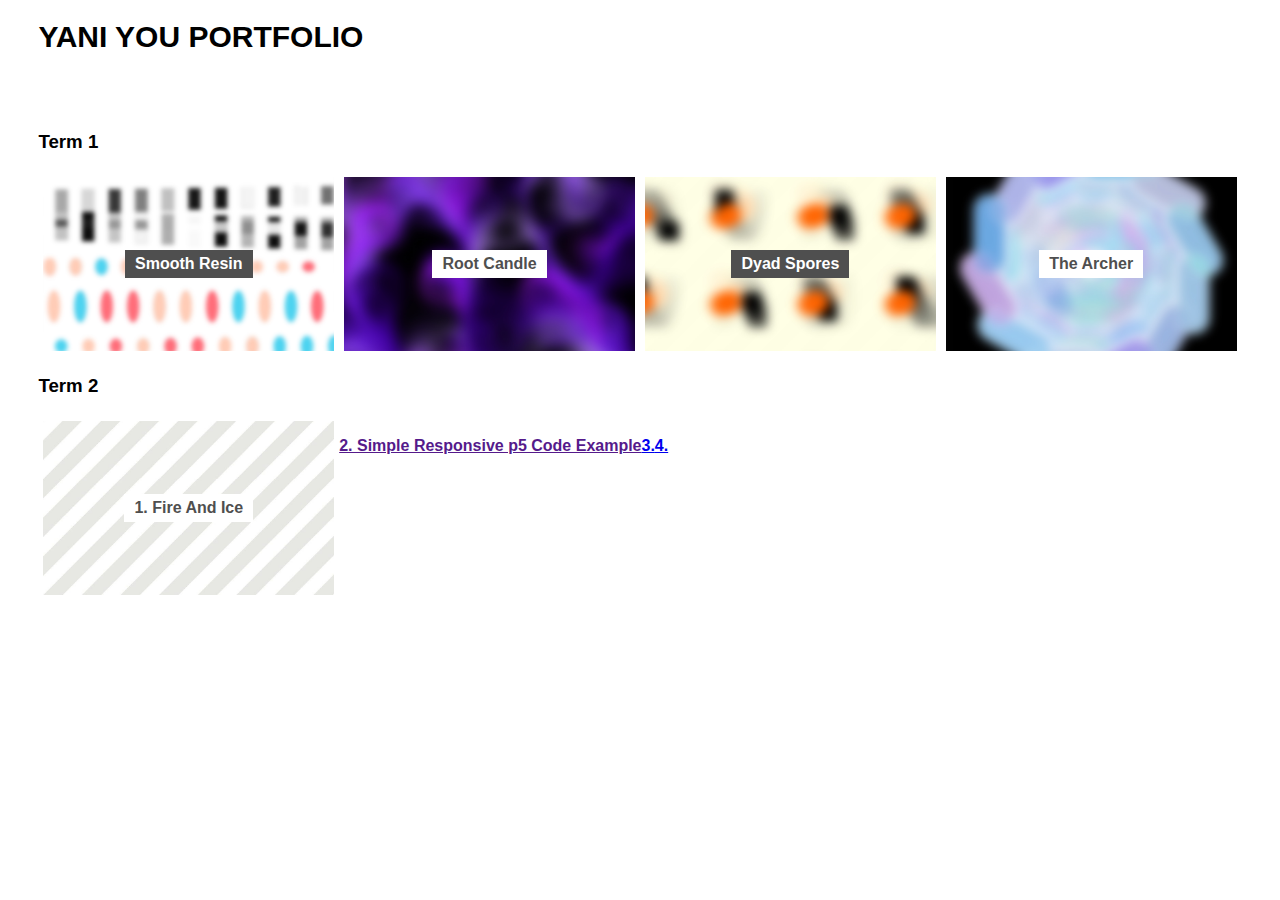
==== index.html @ 62c419ec "3" ====
<!DOCTYPE html>
<html>
    <head>
        <meta charset="UTF-8">

        <!-- meta viewport tag needed to make site responsive on mobile devices https://developer.mozilla.org/en-US/docs/Web/HTML/Viewport_meta_tag -->
        <meta name="viewport" content="width=device-width, initial-scale=1" />

        <title>WCC Portfolio</title>

        <link rel="stylesheet" href="./css/style.css">

    </head>
    <body>

        <header>
            <h1>YANI YOU PORTFOLIO</h1>

        </header>

        <main>
            <h3>Term 1</h3>
            <section class="flex-container">
                <div class="flex-item1"> 
                    <a href="https://bekannte.github.io/SmoothResin/">
                        <h4>Smooth Resin</h4>
                    </a>        
                </div>

                <div class="flex-item2"> 
                    <a href="https://bekannte.github.io/RootCandle/">
                        <h4>Root Candle</h4>
                    </a>
                </div>

                <div class="flex-item3"> 
                    <a href="https://bekannte.github.io/Dyad_Spores/">
                        <h4>Dyad Spores</h4>
                    </a>
                </div>

                <div class="flex-item4"> 
                    <a href="https://bekannte.github.io/The_Archer/">
                        <h4>The Archer</h4>
                    </a>
                </div>
            </section>

            <h3>Term 2</h3>
            <section class="flex-container">

                <div class="flex-item5"> 
                    <a href="https://bekannte.github.io/Fire-And-Ice/">
                        <h4>1. Fire And Ice</h4>
                    </a>
                </div>
         
                <div class=""> 
                    <a href="">
                        <h4>2. Simple Responsive p5 Code Example </h4>
                    </a>
                </div>

                <div class=""> 
                    <a href="#">
                        <h4>3.</h4>
                    </a>
                </div>

                <div class=""> 
                    <a href="#">
                        <h4>4.</h4>
                    </a>
                </div>

                    <!-- Keep adding per week -->

                
            </section> 

        </main>
        <footer>
           <!-- normally information like contact details etc  -->
           <!-- read more about semantic HTML https://www.w3schools.com/html/html5_semantic_elements.asp -->
           
        </footer>

    </body>
</html>
---- css/style.css ----
/*This is a comment in CSS*/

body{
    font-family: Verdana, sans-serif;
    margin: 0;
}

h1{
    font-size: 30px;
    
}

p{
    font-size: 16px;
}

header{
    padding:0 3%;
}

main{
    width:100%;
    max-width:1400px;
    box-sizing: border-box;
    margin: 0 auto;
    padding: 3%;

}

footer{
    width:100%;
    min-height:100px;
}

.flex-container{
    display: flex;
    flex-direction: row;
    flex-wrap: wrap;
}

.flex-item1{
    display: flex;
    flex-grow: 0;
    flex-shrink: 0;
    flex-basis: 25%;
    box-sizing: border-box;
    padding: 5px;
}
.flex-item2{
    display: flex;
    flex-grow: 0;
    flex-shrink: 0;
    flex-basis: 25%;
    box-sizing: border-box;
    padding: 5px;
}
.flex-item3{
    display: flex;
    flex-grow: 0;
    flex-shrink: 0;
    flex-basis: 25%;
    box-sizing: border-box;
    padding: 5px;
}
.flex-item4{
    display: flex;
    flex-grow: 0;
    flex-shrink: 0;
    flex-basis: 25%;
    box-sizing: border-box;
    padding: 5px;
}
.flex-item5{
    display: flex;
    flex-grow: 0;
    flex-shrink: 0;
    flex-basis: 25%;
    box-sizing: border-box;
    padding: 5px;
}

.flex-item1 a{
    display: flex;
    width: 100%;
    height: 0;
    padding: 30% 0;
    background-image: url(../assets/images/1.jpeg); 
    background-position: center;
    background-size: 100%;
    justify-content: center;
    align-items: center;
    text-align: center;
    text-decoration: none;
    color:#ffffff;
    transition: all 0.2s; 
}

.flex-item2 a{
    display: flex;
    width: 100%;
    height: 0;
    padding: 30% 0;
    background-image: url(../assets/images/2.jpeg);
    background-position: center;
    background-size: 100%;
    justify-content: center;
    align-items: center;
    text-align: center;
    text-decoration: none;
    color:#4f4f4f;
    transition: all 0.2s;
}

.flex-item3 a{
    display: flex;
    width: 100%;
    height: 0;
    padding: 30% 0;
    background-image: url(../assets/images/3.jpg); 
    background-position: center;
    background-size: 100%;
    justify-content: center;
    align-items: center;
    text-align: center;
    text-decoration: none;
    color:#ffffff;
    transition: all 0.2s;
}

.flex-item4 a{
    display: flex;
    width: 100%;
    height: 0;
    padding: 30% 0;
    background-image: url(../assets/images/4.jpg); 
    background-position: center;
    background-size: 100%;
    justify-content: center;
    align-items: center;
    text-align: center;
    text-decoration: none;
    color:#4f4f4f;
    transition: all 0.2s;
}

.flex-item5 a{
    display: flex;
    width: 100%;
    height: 0;
    padding: 30% 0;
    background-image: url(../assets/images/lightgrey-line.jpeg); 
    background-position: center;
    background-size: 100%;
    justify-content: center;
    align-items: center;
    text-align: center;
    text-decoration: none;
    color:#4f4f4f;
    transition: all 0.2s; 
}

.flex-item1 a:hover{
    color:#bbbbbb;
    background-size: 120%;
}

.flex-item2 a:hover{
    color:#bbbbbb;
    background-size: 120%;
}

.flex-item3 a:hover{
    color:#bbbbbb;
    background-size: 120%;
}

.flex-item4 a:hover{
    color:#bbbbbb;
    background-size: 120%;
}

.flex-item5 a:hover{
    color:#bbbbbb;
    background-size: 120%;
}

.flex-item1 h4{
    margin:10px;
    background-color: #4f4f4f;
    padding:5px 10px;
 }

 .flex-item2 h4{
    margin:10px;
    background-color: white;
    padding:5px 10px;
 }

 .flex-item3 h4{
    margin:10px;
    background-color: #4f4f4f;
    padding:5px 10px;
 }

 .flex-item4 h4{
    margin:10px;
    background-color: white;
    padding:5px 10px;
 }

 .flex-item5 h4{
    margin:10px;
    background-color: white;
    padding:5px 10px;
 }

@media screen and (max-width: 1200px) {
    /* body {
      background-color: rgb(0, 255, 162);
    } */

    .flex-item1{
        flex-basis: 33.33%; /*width of the box, take up a quarter of the parent's size*/
    }
    .flex-item2{
        flex-basis: 33.33%; /*width of the box, take up a quarter of the parent's size*/
    }
    .flex-item3{
        flex-basis: 33.33%; /*width of the box, take up a quarter of the parent's size*/
    }
    .flex-item4{
        flex-basis: 33.33%; /*width of the box, take up a quarter of the parent's size*/
    }
    .flex-item5{
        flex-basis: 33.33%; /*width of the box, take up a quarter of the parent's size*/
    }
}

/* Large */
@media screen and (max-width: 992px) {
    /* body {
      background-color: rgb(255, 81, 0);
    } */

}

/* Medium */
@media screen and (max-width: 768px) {
    /* body {
      background-color: rgb(255, 0, 191);
    } */
    
    .flex-item1{
        flex-basis: 50%; /*width of the box, take up a quarter of the parent's size*/
    }
    .flex-item2{
        flex-basis: 50%; /*width of the box, take up a quarter of the parent's size*/
    }
    .flex-item3{
        flex-basis: 50%; /*width of the box, take up a quarter of the parent's size*/
    }
    .flex-item4{
        flex-basis: 50%; /*width of the box, take up a quarter of the parent's size*/
    }
    .flex-item5{
        flex-basis: 50%; /*width of the box, take up a quarter of the parent's size*/
    }
}

/* Small */
@media screen and (max-width: 576px) {
    /* body {
      background-color: blue;
    } */

    .flex-item1{
        flex-basis: 100%; /*width of the box, take up a quarter of the parent's size*/
    }
    .flex-item2{
        flex-basis: 100%; /*width of the box, take up a quarter of the parent's size*/
    }
    .flex-item3{
        flex-basis: 100%; /*width of the box, take up a quarter of the parent's size*/
    }
    .flex-item4{
        flex-basis: 100%; /*width of the box, take up a quarter of the parent's size*/
    }
    .flex-item5{
        flex-basis: 100%; /*width of the box, take up a quarter of the parent's size*/
    }
}
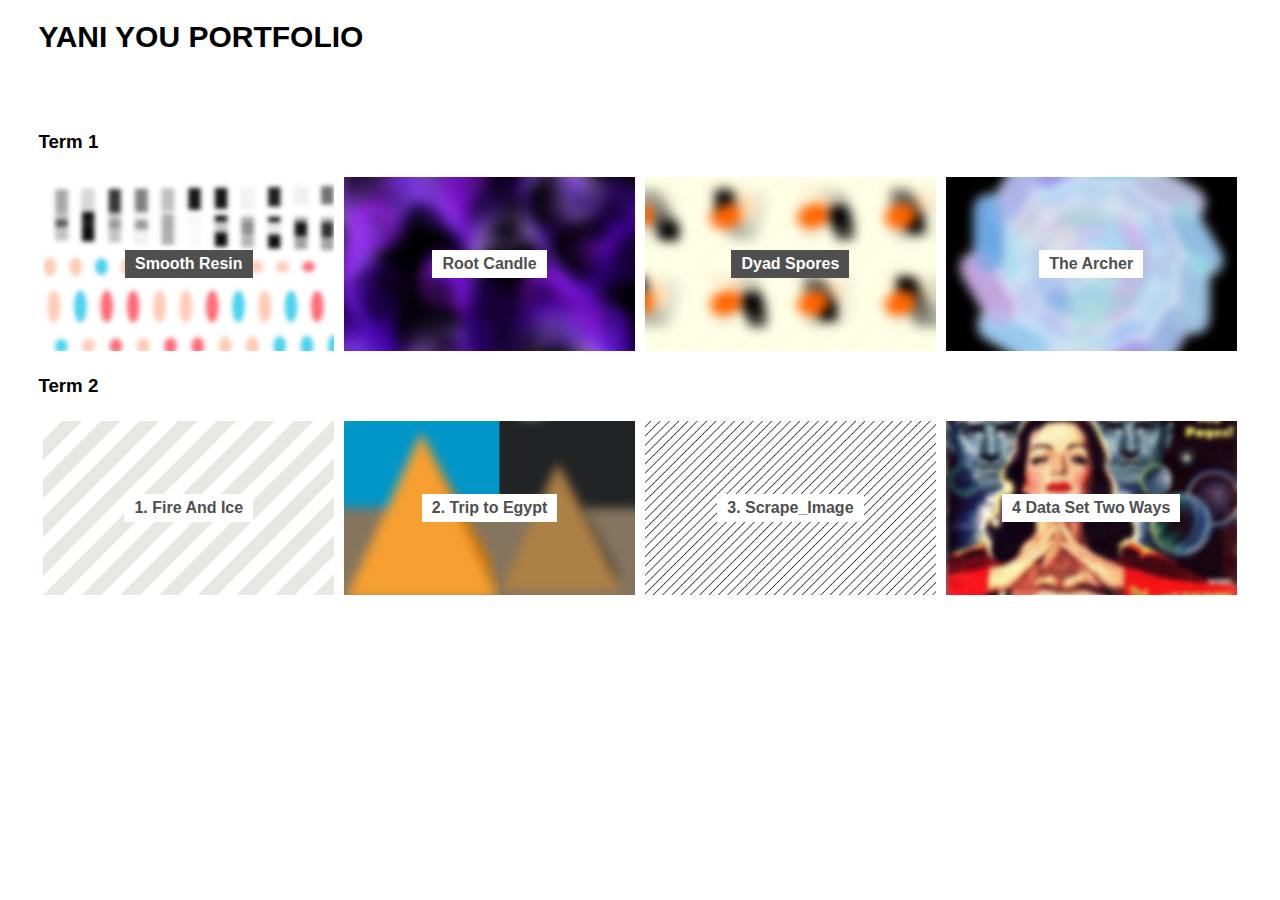
==== commit de2a6927: "1" ====
--- a/index.html
+++ b/index.html
@@ -55,21 +55,21 @@
                     </a>
                 </div>
          
-                <div class=""> 
-                    <a href="">
-                        <h4>2. Simple Responsive p5 Code Example </h4>
+                <div class="flex-item6"> 
+                    <a href="https://snowfallsout.github.io/Pull-and-Push/">
+                        <h4>2. Trip to Egypt</h4>
                     </a>
                 </div>
 
-                <div class=""> 
-                    <a href="#">
-                        <h4>3.</h4>
+                <div class="flex-item7"> 
+                    <a href="https://github.com/Bekannte/Scrape_Image">
+                        <h4>3. Scrape_Image</h4>
                     </a>
                 </div>
 
-                <div class=""> 
-                    <a href="#">
-                        <h4>4.</h4>
+                <div class="flex-item8"> 
+                    <a href="./Data_Set_Two_Ways/">
+                        <h4>4 Data Set Two Ways</h4>
                     </a>
                 </div>
 
--- a/css/style.css
+++ b/css/style.css
@@ -80,6 +80,33 @@
     padding: 5px;
 }
 
+.flex-item6{
+    display: flex;
+    flex-grow: 0;
+    flex-shrink: 0;
+    flex-basis: 25%;
+    box-sizing: border-box;
+    padding: 5px;
+}
+
+.flex-item7{
+    display: flex;
+    flex-grow: 0;
+    flex-shrink: 0;
+    flex-basis: 25%;
+    box-sizing: border-box;
+    padding: 5px;
+}
+
+.flex-item8{
+    display: flex;
+    flex-grow: 0;
+    flex-shrink: 0;
+    flex-basis: 25%;
+    box-sizing: border-box;
+    padding: 5px;
+}
+
 .flex-item1 a{
     display: flex;
     width: 100%;
@@ -160,6 +187,54 @@
     transition: all 0.2s; 
 }
 
+.flex-item6 a{
+    display: flex;
+    width: 100%;
+    height: 0;
+    padding: 30% 0;
+    background-image: url(../assets/images/5.jpg); 
+    background-position: center;
+    background-size: 100%;
+    justify-content: center;
+    align-items: center;
+    text-align: center;
+    text-decoration: none;
+    color:#4f4f4f;
+    transition: all 0.2s; 
+}
+
+.flex-item7 a{
+    display: flex;
+    width: 100%;
+    height: 0;
+    padding: 30% 0;
+    background-image: url(../assets/images/repeating-diagonal-lines.jpeg); 
+    background-position: center;
+    background-size: 100%;
+    justify-content: center;
+    align-items: center;
+    text-align: center;
+    text-decoration: none;
+    color:#4f4f4f;
+    transition: all 0.2s; 
+}
+
+.flex-item8 a{
+    display: flex;
+    width: 100%;
+    height: 0;
+    padding: 30% 0;
+    background-image: url(../assets/images/6.jpg); 
+    background-position: center;
+    background-size: 100%;
+    justify-content: center;
+    align-items: center;
+    text-align: center;
+    text-decoration: none;
+    color:#4f4f4f;
+    transition: all 0.2s; 
+}
+
 .flex-item1 a:hover{
     color:#bbbbbb;
     background-size: 120%;
@@ -185,6 +260,21 @@
     background-size: 120%;
 }
 
+.flex-item6 a:hover{
+    color:#bbbbbb;
+    background-size: 120%;
+}
+
+.flex-item7 a:hover{
+    color:#bbbbbb;
+    background-size: 120%;
+}
+
+.flex-item8 a:hover{
+    color:#bbbbbb;
+    background-size: 120%;
+}
+
 .flex-item1 h4{
     margin:10px;
     background-color: #4f4f4f;
@@ -210,6 +300,24 @@
  }
 
  .flex-item5 h4{
+    margin:10px;
+    background-color: white;
+    padding:5px 10px;
+ }
+
+ .flex-item6 h4{
+    margin:10px;
+    background-color: white;
+    padding:5px 10px;
+ }
+
+ .flex-item7 h4{
+    margin:10px;
+    background-color: white;
+    padding:5px 10px;
+ }
+
+ .flex-item8 h4{
     margin:10px;
     background-color: white;
     padding:5px 10px;
@@ -233,6 +341,15 @@
         flex-basis: 33.33%; /*width of the box, take up a quarter of the parent's size*/
     }
     .flex-item5{
+        flex-basis: 33.33%; /*width of the box, take up a quarter of the parent's size*/
+    }
+    .flex-item6{
+        flex-basis: 33.33%; /*width of the box, take up a quarter of the parent's size*/
+    }
+    .flex-item7{
+        flex-basis: 33.33%; /*width of the box, take up a quarter of the parent's size*/
+    }
+    .flex-item8{
         flex-basis: 33.33%; /*width of the box, take up a quarter of the parent's size*/
     }
 }
@@ -266,6 +383,15 @@
     .flex-item5{
         flex-basis: 50%; /*width of the box, take up a quarter of the parent's size*/
     }
+    .flex-item6{
+        flex-basis: 50%; /*width of the box, take up a quarter of the parent's size*/
+    }
+    .flex-item7{
+        flex-basis: 50%; /*width of the box, take up a quarter of the parent's size*/
+    }
+    .flex-item8{
+        flex-basis: 50%; /*width of the box, take up a quarter of the parent's size*/
+    }
 }
 
 /* Small */
@@ -289,4 +415,13 @@
     .flex-item5{
         flex-basis: 100%; /*width of the box, take up a quarter of the parent's size*/
     }
+    .flex-item6{
+        flex-basis: 100%; /*width of the box, take up a quarter of the parent's size*/
+    }
+    .flex-item7{
+        flex-basis: 100%; /*width of the box, take up a quarter of the parent's size*/
+    }
+    .flex-item8{
+        flex-basis: 100%; /*width of the box, take up a quarter of the parent's size*/
+    }
 }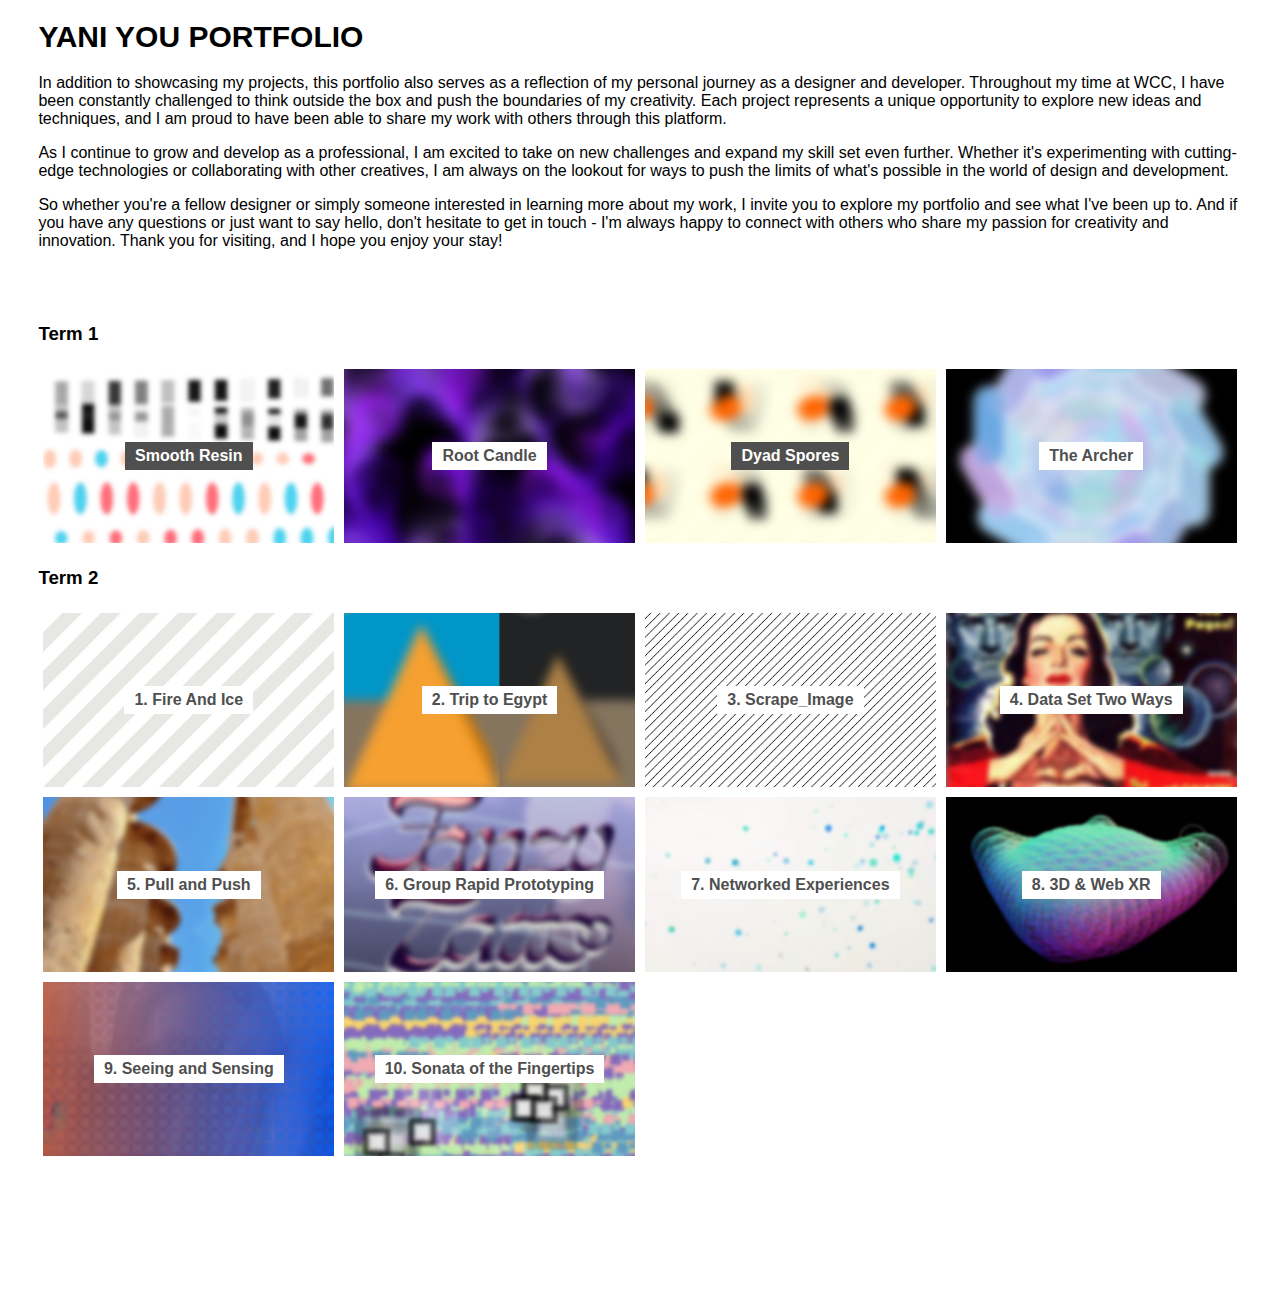
==== commit 998c1b72: "4.30" ====
--- a/index.html
+++ b/index.html
@@ -13,8 +13,19 @@
     </head>
     <body>
 
+        
+
         <header>
             <h1>YANI YOU PORTFOLIO</h1>
+
+            <div>
+                <p>In addition to showcasing my projects, this portfolio also serves as a reflection of my personal journey as a designer and developer. Throughout my time at WCC, I have been constantly challenged to think outside the box and push the boundaries of my creativity. Each project represents a unique opportunity to explore new ideas and techniques, and I am proud to have been able to share my work with others through this platform.</p>
+              
+                <p>As I continue to grow and develop as a professional, I am excited to take on new challenges and expand my skill set even further. Whether it's experimenting with cutting-edge technologies or collaborating with other creatives, I am always on the lookout for ways to push the limits of what's possible in the world of design and development.</p>
+              
+                <p>So whether you're a fellow designer or simply someone interested in learning more about my work, I invite you to explore my portfolio and see what I've been up to. And if you have any questions or just want to say hello, don't hesitate to get in touch - I'm always happy to connect with others who share my passion for creativity and innovation. Thank you for visiting, and I hope you enjoy your stay!</p>
+              </div>
+              
 
         </header>
 
@@ -69,7 +80,43 @@
 
                 <div class="flex-item8"> 
                     <a href="./Data_Set_Two_Ways/">
-                        <h4>4 Data Set Two Ways</h4>
+                        <h4>4. Data Set Two Ways</h4>
+                    </a>
+                </div>
+
+                <div class="flex-item9"> 
+                    <a href="https://snowfallsout.github.io/Pull-and-Push/">
+                        <h4>5. Pull and Push</h4>
+                    </a>
+                </div>
+
+                <div class="flex-item10"> 
+                    <a href="https://lyanan09.github.io/wcc-group-rapid-prototyping/">
+                        <h4>6. Group Rapid Prototyping</h4>
+                    </a>
+                </div>
+
+                <div class="flex-item11"> 
+                    <a href="https://learn.gold.ac.uk/pluginfile.php/1991071/mod_forum/post/568532/IMG_0289.mp4">
+                        <h4>7. Networked Experiences</h4>
+                    </a>
+                </div>
+
+                <div class="flex-item12"> 
+                    <a href="https://learn.gold.ac.uk/pluginfile.php/1991071/mod_forum/post/569617/Flowng%20Spheres.mp4">
+                        <h4>8. 3D & Web XR</h4>
+                    </a>
+                </div>
+
+                <div class="flex-item13"> 
+                    <a href="https://bekannte.github.io/Seeing-and-Sensing/">
+                        <h4>9. Seeing and Sensing</h4>
+                    </a>
+                </div>
+
+                <div class="flex-item14"> 
+                    <a href="https://bekannte.github.io/Sonata-of-the-Fingertips/">
+                        <h4>10. Sonata of the Fingertips</h4>
                     </a>
                 </div>
 
--- a/css/style.css
+++ b/css/style.css
@@ -107,6 +107,61 @@
     padding: 5px;
 }
 
+.flex-item9{
+    display: flex;
+    flex-grow: 0;
+    flex-shrink: 0;
+    flex-basis: 25%;
+    box-sizing: border-box;
+    padding: 5px;
+}
+
+.flex-item10{
+    display: flex;
+    flex-grow: 0;
+    flex-shrink: 0;
+    flex-basis: 25%;
+    box-sizing: border-box;
+    padding: 5px;
+}
+
+.flex-item11{
+    display: flex;
+    flex-grow: 0;
+    flex-shrink: 0;
+    flex-basis: 25%;
+    box-sizing: border-box;
+    padding: 5px;
+}
+
+.flex-item12{
+    display: flex;
+    flex-grow: 0;
+    flex-shrink: 0;
+    flex-basis: 25%;
+    box-sizing: border-box;
+    padding: 5px;
+}
+
+.flex-item13{
+    display: flex;
+    flex-grow: 0;
+    flex-shrink: 0;
+    flex-basis: 25%;
+    box-sizing: border-box;
+    padding: 5px;
+}
+
+.flex-item14{
+    display: flex;
+    flex-grow: 0;
+    flex-shrink: 0;
+    flex-basis: 25%;
+    box-sizing: border-box;
+    padding: 5px;
+}
+
+
 .flex-item1 a{
     display: flex;
     width: 100%;
@@ -235,6 +290,103 @@
     transition: all 0.2s; 
 }
 
+.flex-item9 a{
+    display: flex;
+    width: 100%;
+    height: 0;
+    padding: 30% 0;
+    background-image: url(../assets/images/8.png); 
+    background-position: center;
+    background-size: 100%;
+    justify-content: center;
+    align-items: center;
+    text-align: center;
+    text-decoration: none;
+    color:#4f4f4f;
+    transition: all 0.2s; 
+}
+
+.flex-item10 a{
+    display: flex;
+    width: 100%;
+    height: 0;
+    padding: 30% 0;
+    background-image: url(../assets/images/9.png); 
+    background-position: center;
+    background-size: 100%;
+    justify-content: center;
+    align-items: center;
+    text-align: center;
+    text-decoration: none;
+    color:#4f4f4f;
+    transition: all 0.2s; 
+}
+
+.flex-item11 a{
+    display: flex;
+    width: 100%;
+    height: 0;
+    padding: 30% 0;
+    background-image: url(../assets/images/10.png); 
+    background-position: center;
+    background-size: 100%;
+    justify-content: center;
+    align-items: center;
+    text-align: center;
+    text-decoration: none;
+    color:#4f4f4f;
+    transition: all 0.2s; 
+}
+
+.flex-item12 a{
+    display: flex;
+    width: 100%;
+    height: 0;
+    padding: 30% 0;
+    background-image: url(../assets/images/11.png); 
+    background-position: center;
+    background-size: 100%;
+    justify-content: center;
+    align-items: center;
+    text-align: center;
+    text-decoration: none;
+    color:#4f4f4f;
+    transition: all 0.2s; 
+}
+
+.flex-item13 a{
+    display: flex;
+    width: 100%;
+    height: 0;
+    padding: 30% 0;
+    background-image: url(../assets/images/12.png); 
+    background-position: center;
+    background-size: 100%;
+    justify-content: center;
+    align-items: center;
+    text-align: center;
+    text-decoration: none;
+    color:#4f4f4f;
+    transition: all 0.2s; 
+}
+
+.flex-item14 a{
+    display: flex;
+    width: 100%;
+    height: 0;
+    padding: 30% 0;
+    background-image: url(../assets/images/7.png); 
+    background-position: center;
+    background-size: 100%;
+    justify-content: center;
+    align-items: center;
+    text-align: center;
+    text-decoration: none;
+    color:#4f4f4f;
+    transition: all 0.2s; 
+}
+
+
 .flex-item1 a:hover{
     color:#bbbbbb;
     background-size: 120%;
@@ -275,6 +427,36 @@
     background-size: 120%;
 }
 
+.flex-item9 a:hover{
+    color:#bbbbbb;
+    background-size: 120%;
+}
+
+.flex-item10 a:hover{
+    color:#bbbbbb;
+    background-size: 120%;
+}
+
+.flex-item11 a:hover{
+    color:#bbbbbb;
+    background-size: 120%;
+}
+
+.flex-item12 a:hover{
+    color:#bbbbbb;
+    background-size: 120%;
+}
+
+.flex-item13 a:hover{
+    color:#bbbbbb;
+    background-size: 120%;
+}
+
+.flex-item14 a:hover{
+    color:#bbbbbb;
+    background-size: 120%;
+}
+
 .flex-item1 h4{
     margin:10px;
     background-color: #4f4f4f;
@@ -318,6 +500,42 @@
  }
 
  .flex-item8 h4{
+    margin:10px;
+    background-color: white;
+    padding:5px 10px;
+ }
+
+ .flex-item9 h4{
+    margin:10px;
+    background-color: white;
+    padding:5px 10px;
+ }
+
+ .flex-item10 h4{
+    margin:10px;
+    background-color: white;
+    padding:5px 10px;
+ }
+
+ .flex-item11 h4{
+    margin:10px;
+    background-color: white;
+    padding:5px 10px;
+ }
+
+ .flex-item12 h4{
+    margin:10px;
+    background-color: white;
+    padding:5px 10px;
+ }
+
+ .flex-item13 h4{
+    margin:10px;
+    background-color: white;
+    padding:5px 10px;
+ }
+
+ .flex-item14 h4{
     margin:10px;
     background-color: white;
     padding:5px 10px;
@@ -350,6 +568,24 @@
         flex-basis: 33.33%; /*width of the box, take up a quarter of the parent's size*/
     }
     .flex-item8{
+        flex-basis: 33.33%; /*width of the box, take up a quarter of the parent's size*/
+    }
+    .flex-item9{
+        flex-basis: 33.33%; /*width of the box, take up a quarter of the parent's size*/
+    }
+    .flex-item10{
+        flex-basis: 33.33%; /*width of the box, take up a quarter of the parent's size*/
+    }
+    .flex-item11{
+        flex-basis: 33.33%; /*width of the box, take up a quarter of the parent's size*/
+    }
+    .flex-item12{
+        flex-basis: 33.33%; /*width of the box, take up a quarter of the parent's size*/
+    }
+    .flex-item13{
+        flex-basis: 33.33%; /*width of the box, take up a quarter of the parent's size*/
+    }
+    .flex-item14{
         flex-basis: 33.33%; /*width of the box, take up a quarter of the parent's size*/
     }
 }
@@ -392,6 +628,24 @@
     .flex-item8{
         flex-basis: 50%; /*width of the box, take up a quarter of the parent's size*/
     }
+    .flex-item9{
+        flex-basis: 50%; /*width of the box, take up a quarter of the parent's size*/
+    }
+    .flex-item10{
+        flex-basis: 50%; /*width of the box, take up a quarter of the parent's size*/
+    }
+    .flex-item11{
+        flex-basis: 50%; /*width of the box, take up a quarter of the parent's size*/
+    }
+    .flex-item12{
+        flex-basis: 50%; /*width of the box, take up a quarter of the parent's size*/
+    }
+    .flex-item13{
+        flex-basis: 50%; /*width of the box, take up a quarter of the parent's size*/
+    }
+    .flex-item14{
+        flex-basis: 50%; /*width of the box, take up a quarter of the parent's size*/
+    }
 }
 
 /* Small */
@@ -424,4 +678,22 @@
     .flex-item8{
         flex-basis: 100%; /*width of the box, take up a quarter of the parent's size*/
     }
+    .flex-item9{
+        flex-basis: 100%; /*width of the box, take up a quarter of the parent's size*/
+    }
+    .flex-item10{
+        flex-basis: 100%; /*width of the box, take up a quarter of the parent's size*/
+    }
+    .flex-item11{
+        flex-basis: 100%; /*width of the box, take up a quarter of the parent's size*/
+    }
+    .flex-item12{
+        flex-basis: 100%; /*width of the box, take up a quarter of the parent's size*/
+    }
+    .flex-item13{
+        flex-basis: 100%; /*width of the box, take up a quarter of the parent's size*/
+    }
+    .flex-item14{
+        flex-basis: 100%; /*width of the box, take up a quarter of the parent's size*/
+    }
 }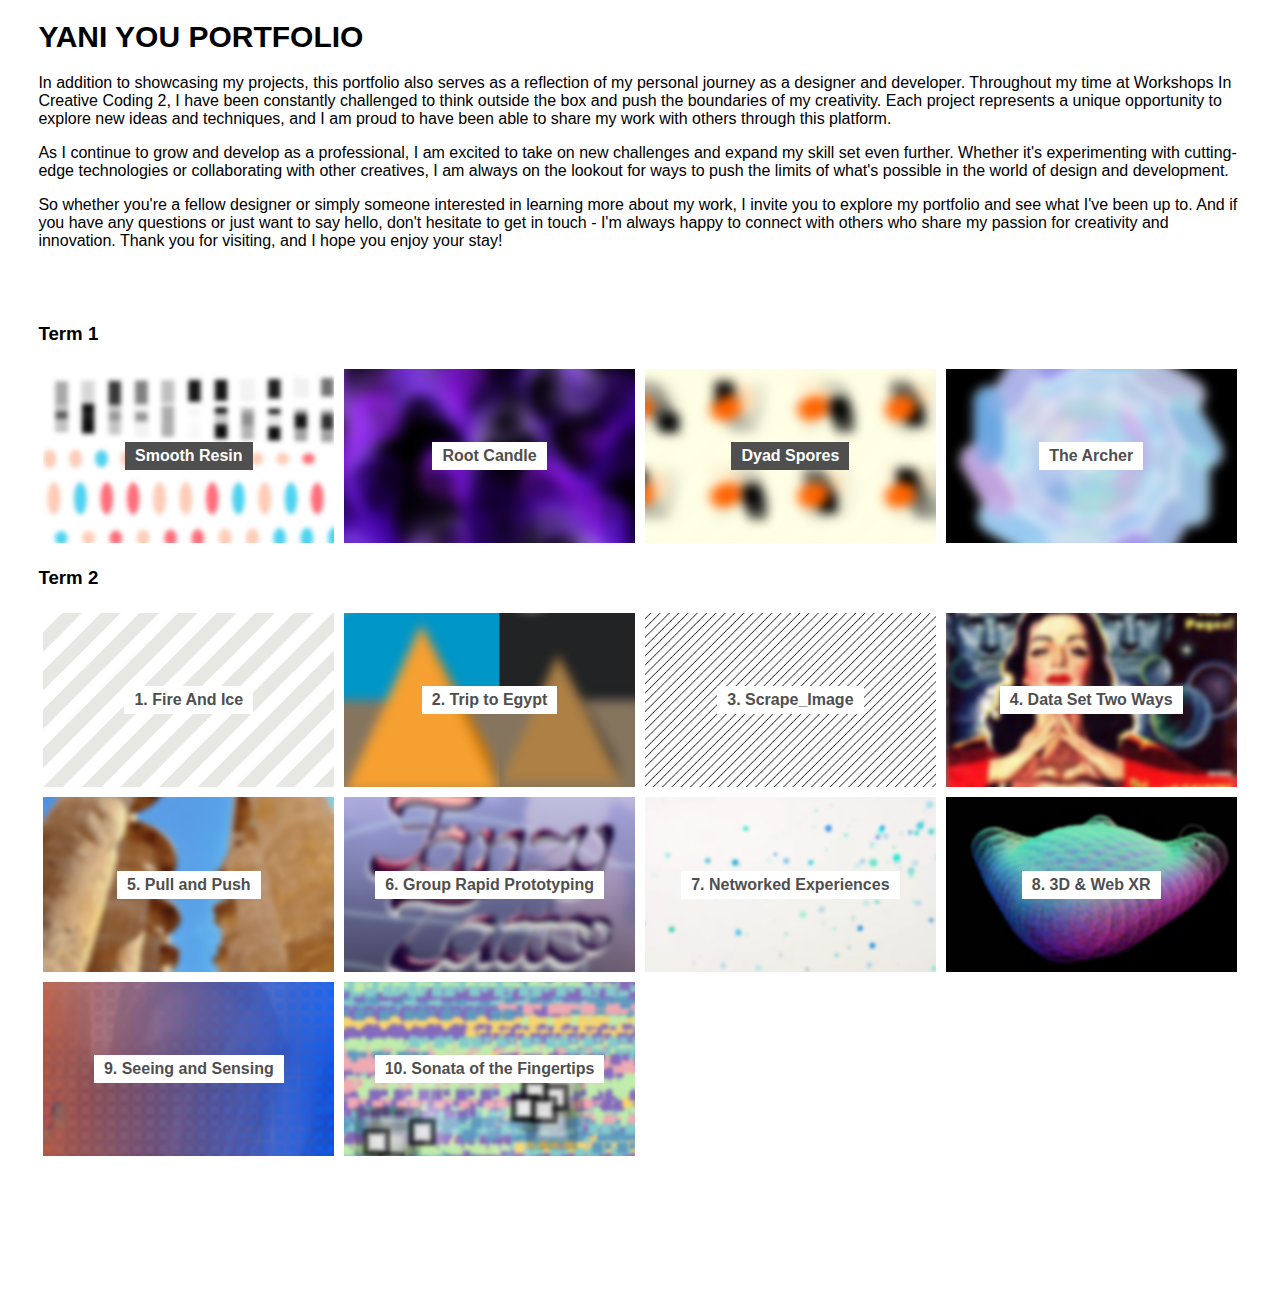
==== commit 09efd8d7: "4.30" ====
--- a/index.html
+++ b/index.html
@@ -19,7 +19,7 @@
             <h1>YANI YOU PORTFOLIO</h1>
 
             <div>
-                <p>In addition to showcasing my projects, this portfolio also serves as a reflection of my personal journey as a designer and developer. Throughout my time at WCC, I have been constantly challenged to think outside the box and push the boundaries of my creativity. Each project represents a unique opportunity to explore new ideas and techniques, and I am proud to have been able to share my work with others through this platform.</p>
+                <p>In addition to showcasing my projects, this portfolio also serves as a reflection of my personal journey as a designer and developer. Throughout my time at Workshops In Creative Coding 2, I have been constantly challenged to think outside the box and push the boundaries of my creativity. Each project represents a unique opportunity to explore new ideas and techniques, and I am proud to have been able to share my work with others through this platform.</p>
               
                 <p>As I continue to grow and develop as a professional, I am excited to take on new challenges and expand my skill set even further. Whether it's experimenting with cutting-edge technologies or collaborating with other creatives, I am always on the lookout for ways to push the limits of what's possible in the world of design and development.</p>
               
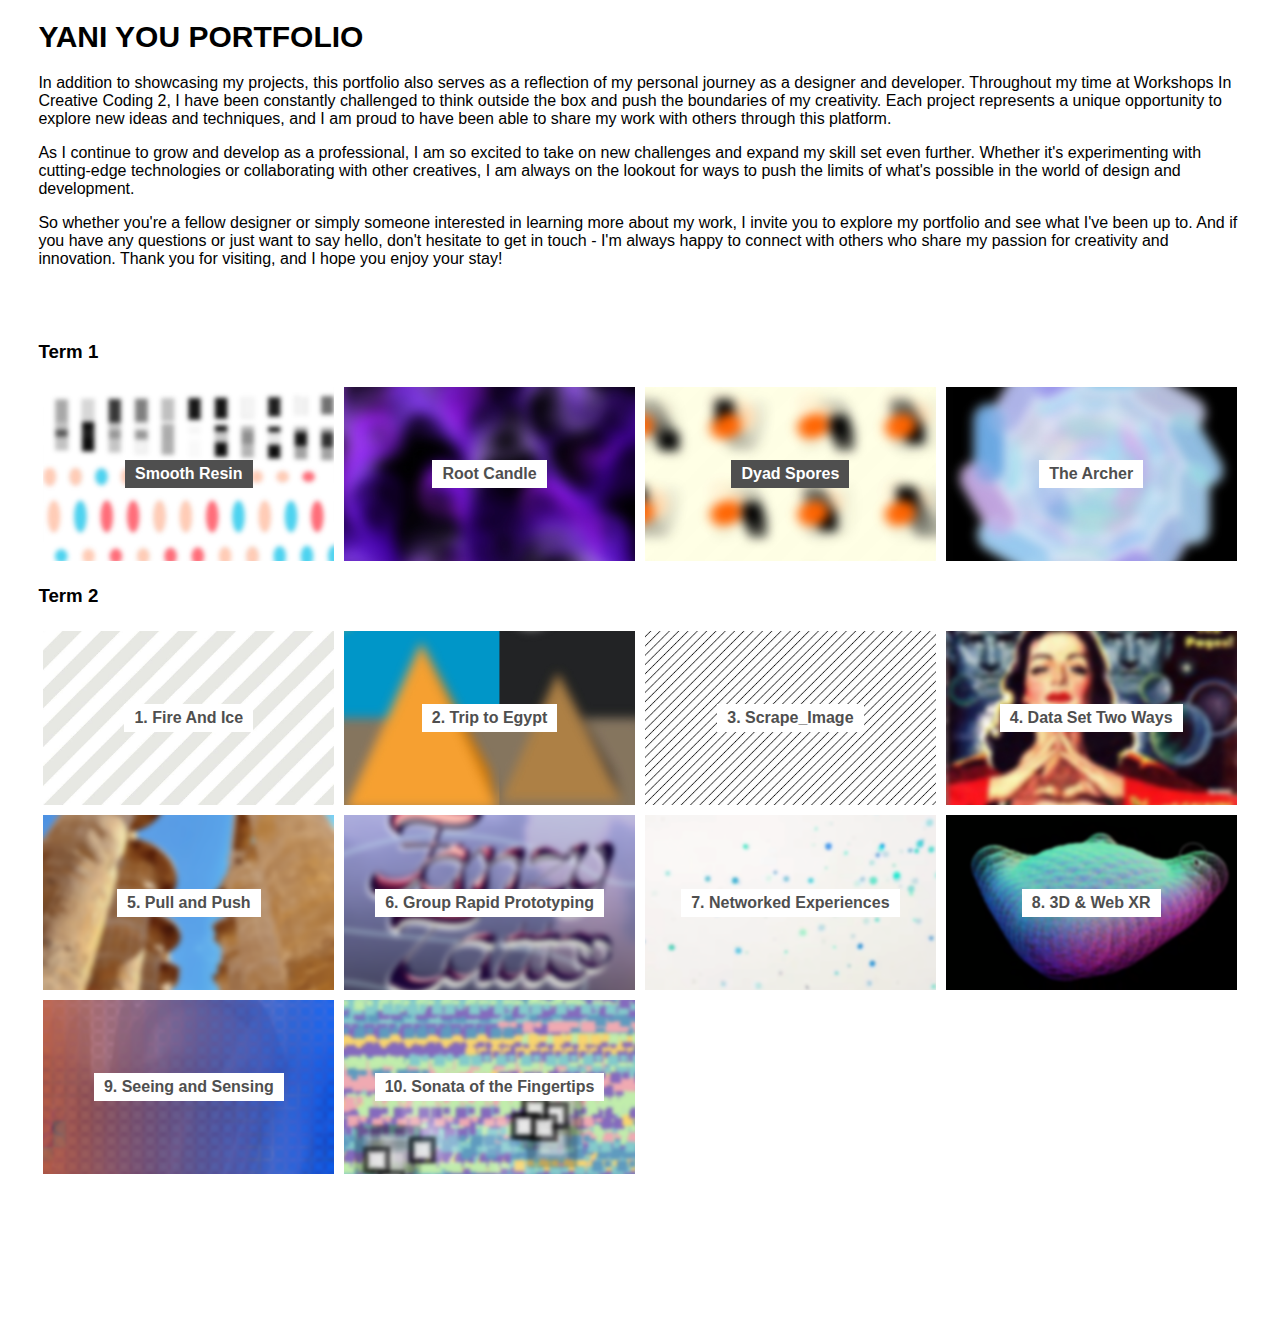
==== commit 80b1c04a: "Update index.html" ====
--- a/index.html
+++ b/index.html
@@ -21,7 +21,7 @@
             <div>
                 <p>In addition to showcasing my projects, this portfolio also serves as a reflection of my personal journey as a designer and developer. Throughout my time at Workshops In Creative Coding 2, I have been constantly challenged to think outside the box and push the boundaries of my creativity. Each project represents a unique opportunity to explore new ideas and techniques, and I am proud to have been able to share my work with others through this platform.</p>
               
-                <p>As I continue to grow and develop as a professional, I am excited to take on new challenges and expand my skill set even further. Whether it's experimenting with cutting-edge technologies or collaborating with other creatives, I am always on the lookout for ways to push the limits of what's possible in the world of design and development.</p>
+                <p>As I continue to grow and develop as a professional, I am so excited to take on new challenges and expand my skill set even further. Whether it's experimenting with cutting-edge technologies or collaborating with other creatives, I am always on the lookout for ways to push the limits of what's possible in the world of design and development.</p>
               
                 <p>So whether you're a fellow designer or simply someone interested in learning more about my work, I invite you to explore my portfolio and see what I've been up to. And if you have any questions or just want to say hello, don't hesitate to get in touch - I'm always happy to connect with others who share my passion for creativity and innovation. Thank you for visiting, and I hope you enjoy your stay!</p>
               </div>
@@ -97,13 +97,13 @@
                 </div>
 
                 <div class="flex-item11"> 
-                    <a href="https://learn.gold.ac.uk/pluginfile.php/1991071/mod_forum/post/568532/IMG_0289.mp4">
+                    <a href="../assets/images/Networked Experiences.mp4">
                         <h4>7. Networked Experiences</h4>
                     </a>
                 </div>
 
                 <div class="flex-item12"> 
-                    <a href="https://learn.gold.ac.uk/pluginfile.php/1991071/mod_forum/post/569617/Flowng%20Spheres.mp4">
+                    <a href="../assets/images/Flowng Spheres.mp4">
                         <h4>8. 3D & Web XR</h4>
                     </a>
                 </div>
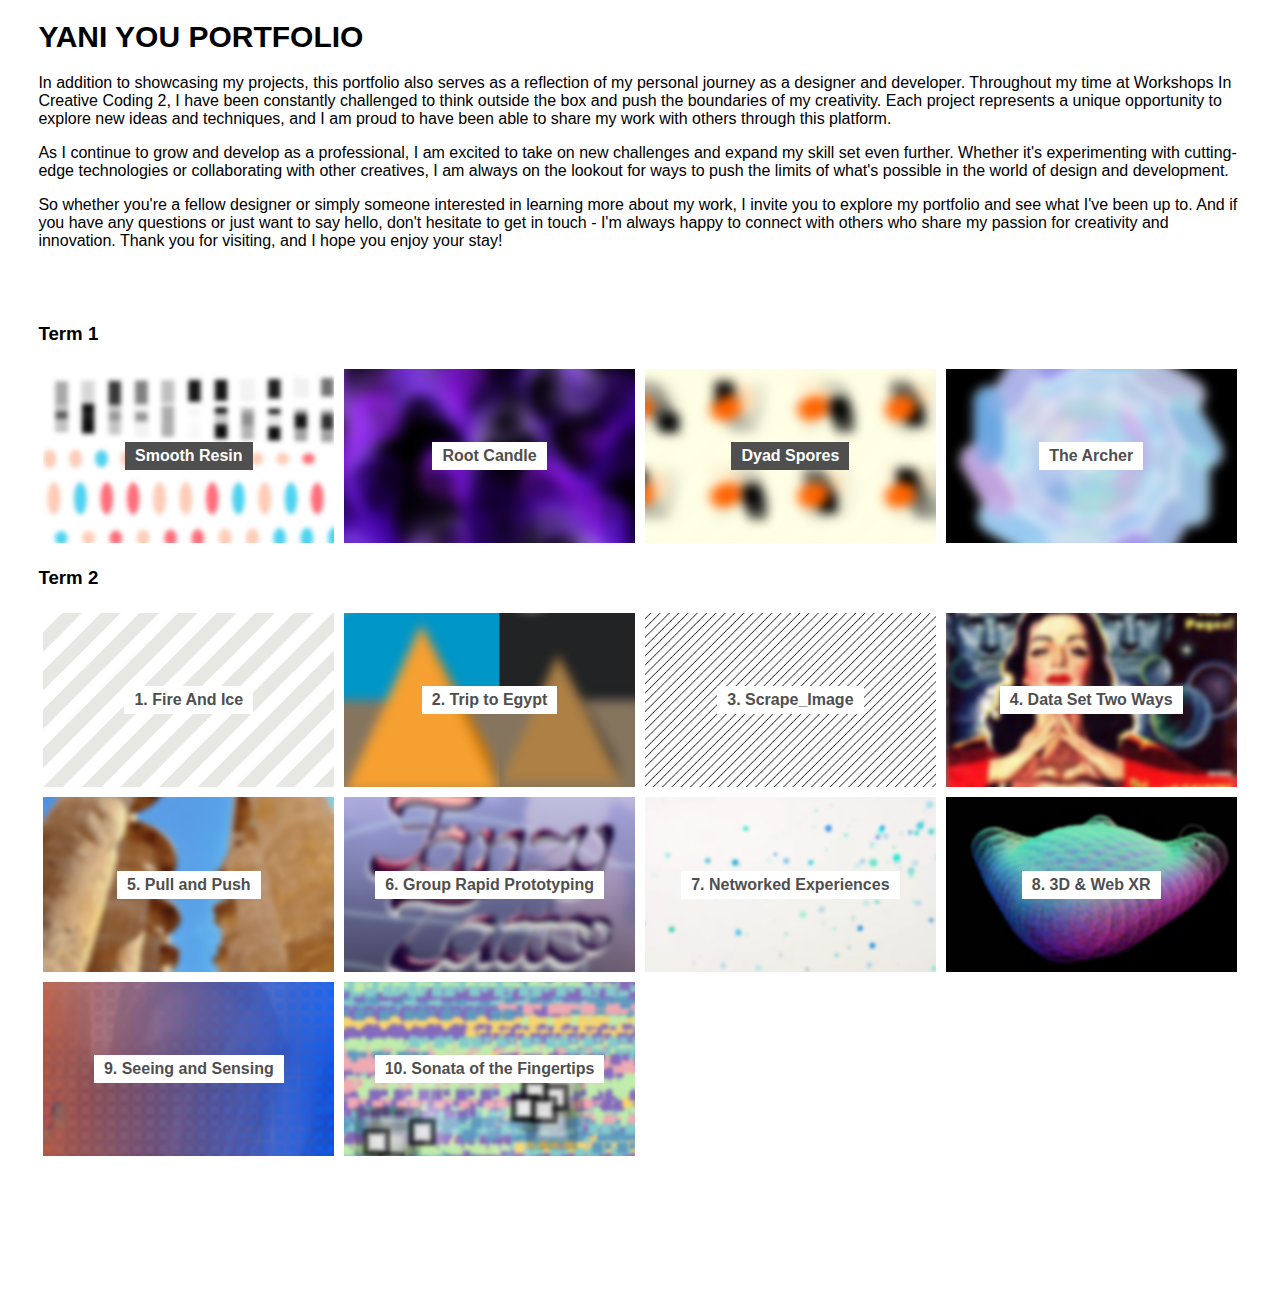
==== commit 0dd03e7a: "501" ====
--- a/index.html
+++ b/index.html
@@ -21,7 +21,7 @@
             <div>
                 <p>In addition to showcasing my projects, this portfolio also serves as a reflection of my personal journey as a designer and developer. Throughout my time at Workshops In Creative Coding 2, I have been constantly challenged to think outside the box and push the boundaries of my creativity. Each project represents a unique opportunity to explore new ideas and techniques, and I am proud to have been able to share my work with others through this platform.</p>
               
-                <p>As I continue to grow and develop as a professional, I am so excited to take on new challenges and expand my skill set even further. Whether it's experimenting with cutting-edge technologies or collaborating with other creatives, I am always on the lookout for ways to push the limits of what's possible in the world of design and development.</p>
+                <p>As I continue to grow and develop as a professional, I am excited to take on new challenges and expand my skill set even further. Whether it's experimenting with cutting-edge technologies or collaborating with other creatives, I am always on the lookout for ways to push the limits of what's possible in the world of design and development.</p>
               
                 <p>So whether you're a fellow designer or simply someone interested in learning more about my work, I invite you to explore my portfolio and see what I've been up to. And if you have any questions or just want to say hello, don't hesitate to get in touch - I'm always happy to connect with others who share my passion for creativity and innovation. Thank you for visiting, and I hope you enjoy your stay!</p>
               </div>
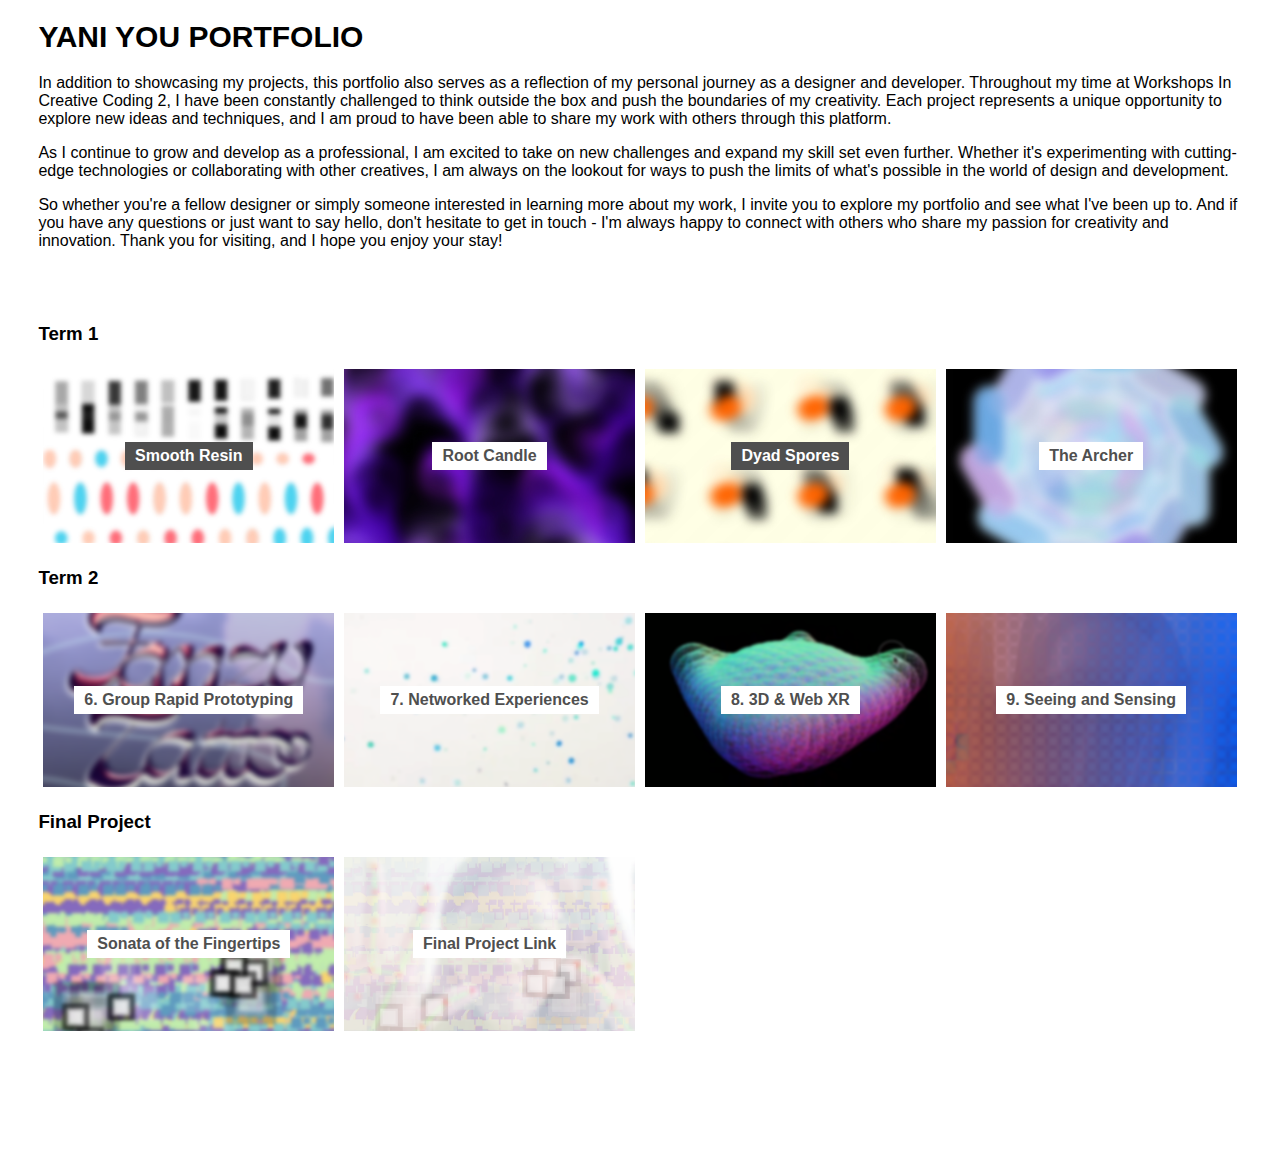
==== commit 280ac2f3: "502" ====
--- a/index.html
+++ b/index.html
@@ -1,136 +1,155 @@
 <!DOCTYPE html>
 <html>
-    <head>
-        <meta charset="UTF-8">
 
-        <!-- meta viewport tag needed to make site responsive on mobile devices https://developer.mozilla.org/en-US/docs/Web/HTML/Viewport_meta_tag -->
-        <meta name="viewport" content="width=device-width, initial-scale=1" />
+<head>
+    <meta charset="UTF-8">
 
-        <title>WCC Portfolio</title>
+    <!-- meta viewport tag needed to make site responsive on mobile devices https://developer.mozilla.org/en-US/docs/Web/HTML/Viewport_meta_tag -->
+    <meta name="viewport" content="width=device-width, initial-scale=1" />
 
-        <link rel="stylesheet" href="./css/style.css">
+    <title>WCC Portfolio</title>
 
-    </head>
-    <body>
+    <link rel="stylesheet" href="./css/style.css">
 
-        
+</head>
 
-        <header>
-            <h1>YANI YOU PORTFOLIO</h1>
+<body>
 
-            <div>
-                <p>In addition to showcasing my projects, this portfolio also serves as a reflection of my personal journey as a designer and developer. Throughout my time at Workshops In Creative Coding 2, I have been constantly challenged to think outside the box and push the boundaries of my creativity. Each project represents a unique opportunity to explore new ideas and techniques, and I am proud to have been able to share my work with others through this platform.</p>
-              
-                <p>As I continue to grow and develop as a professional, I am excited to take on new challenges and expand my skill set even further. Whether it's experimenting with cutting-edge technologies or collaborating with other creatives, I am always on the lookout for ways to push the limits of what's possible in the world of design and development.</p>
-              
-                <p>So whether you're a fellow designer or simply someone interested in learning more about my work, I invite you to explore my portfolio and see what I've been up to. And if you have any questions or just want to say hello, don't hesitate to get in touch - I'm always happy to connect with others who share my passion for creativity and innovation. Thank you for visiting, and I hope you enjoy your stay!</p>
-              </div>
-              
 
-        </header>
 
-        <main>
-            <h3>Term 1</h3>
-            <section class="flex-container">
-                <div class="flex-item1"> 
-                    <a href="https://bekannte.github.io/SmoothResin/">
-                        <h4>Smooth Resin</h4>
-                    </a>        
-                </div>
+    <header>
+        <h1>YANI YOU PORTFOLIO</h1>
 
-                <div class="flex-item2"> 
-                    <a href="https://bekannte.github.io/RootCandle/">
-                        <h4>Root Candle</h4>
-                    </a>
-                </div>
+        <div>
+            <p>In addition to showcasing my projects, this portfolio also serves as a reflection of my personal journey
+                as a designer and developer. Throughout my time at Workshops In Creative Coding 2, I have been
+                constantly challenged to think outside the box and push the boundaries of my creativity. Each project
+                represents a unique opportunity to explore new ideas and techniques, and I am proud to have been able to
+                share my work with others through this platform.</p>
 
-                <div class="flex-item3"> 
-                    <a href="https://bekannte.github.io/Dyad_Spores/">
-                        <h4>Dyad Spores</h4>
-                    </a>
-                </div>
+            <p>As I continue to grow and develop as a professional, I am excited to take on new challenges and expand my
+                skill set even further. Whether it's experimenting with cutting-edge technologies or collaborating with
+                other creatives, I am always on the lookout for ways to push the limits of what's possible in the world
+                of design and development.</p>
 
-                <div class="flex-item4"> 
-                    <a href="https://bekannte.github.io/The_Archer/">
-                        <h4>The Archer</h4>
-                    </a>
-                </div>
-            </section>
+            <p>So whether you're a fellow designer or simply someone interested in learning more about my work, I invite
+                you to explore my portfolio and see what I've been up to. And if you have any questions or just want to
+                say hello, don't hesitate to get in touch - I'm always happy to connect with others who share my passion
+                for creativity and innovation. Thank you for visiting, and I hope you enjoy your stay!</p>
+        </div>
 
-            <h3>Term 2</h3>
-            <section class="flex-container">
 
-                <div class="flex-item5"> 
-                    <a href="https://bekannte.github.io/Fire-And-Ice/">
-                        <h4>1. Fire And Ice</h4>
-                    </a>
-                </div>
-         
-                <div class="flex-item6"> 
-                    <a href="https://snowfallsout.github.io/Pull-and-Push/">
-                        <h4>2. Trip to Egypt</h4>
-                    </a>
-                </div>
+    </header>
 
-                <div class="flex-item7"> 
-                    <a href="https://github.com/Bekannte/Scrape_Image">
-                        <h4>3. Scrape_Image</h4>
-                    </a>
-                </div>
+    <main>
+        <h3>Term 1</h3>
+        <section class="flex-container">
+            <div class="flex-item1">
+                <a href="https://bekannte.github.io/SmoothResin/">
+                    <h4>Smooth Resin</h4>
+                </a>
+            </div>
 
-                <div class="flex-item8"> 
-                    <a href="./Data_Set_Two_Ways/">
-                        <h4>4. Data Set Two Ways</h4>
-                    </a>
-                </div>
+            <div class="flex-item2">
+                <a href="https://bekannte.github.io/RootCandle/">
+                    <h4>Root Candle</h4>
+                </a>
+            </div>
 
-                <div class="flex-item9"> 
-                    <a href="https://snowfallsout.github.io/Pull-and-Push/">
-                        <h4>5. Pull and Push</h4>
-                    </a>
-                </div>
+            <div class="flex-item3">
+                <a href="https://bekannte.github.io/Dyad_Spores/">
+                    <h4>Dyad Spores</h4>
+                </a>
+            </div>
 
-                <div class="flex-item10"> 
-                    <a href="https://lyanan09.github.io/wcc-group-rapid-prototyping/">
-                        <h4>6. Group Rapid Prototyping</h4>
-                    </a>
-                </div>
+            <div class="flex-item4">
+                <a href="https://bekannte.github.io/The_Archer/">
+                    <h4>The Archer</h4>
+                </a>
+            </div>
+        </section>
 
-                <div class="flex-item11"> 
-                    <a href="../assets/images/Networked Experiences.mp4">
-                        <h4>7. Networked Experiences</h4>
-                    </a>
-                </div>
+        <h3>Term 2</h3>
+        <section class="flex-container">
 
-                <div class="flex-item12"> 
-                    <a href="../assets/images/Flowng Spheres.mp4">
-                        <h4>8. 3D & Web XR</h4>
-                    </a>
-                </div>
+            <!-- <div class="flex-item5">
+                <a href="https://bekannte.github.io/Fire-And-Ice/">
+                    <h4>1. Fire And Ice</h4>
+                </a>
+            </div>
 
-                <div class="flex-item13"> 
-                    <a href="https://bekannte.github.io/Seeing-and-Sensing/">
-                        <h4>9. Seeing and Sensing</h4>
-                    </a>
-                </div>
+            <div class="flex-item6">
+                <a href="https://snowfallsout.github.io/Pull-and-Push/">
+                    <h4>2. Trip to Egypt</h4>
+                </a>
+            </div>
 
-                <div class="flex-item14"> 
-                    <a href="https://bekannte.github.io/Sonata-of-the-Fingertips/">
-                        <h4>10. Sonata of the Fingertips</h4>
-                    </a>
-                </div>
+            <div class="flex-item7">
+                <a href="https://github.com/Bekannte/Scrape_Image">
+                    <h4>3. Scrape_Image</h4>
+                </a>
+            </div>
 
-                    <!-- Keep adding per week -->
+            <div class="flex-item8">
+                <a href="./Data_Set_Two_Ways/">
+                    <h4>4. Data Set Two Ways</h4>
+                </a>
+            </div>
 
-                
-            </section> 
+            <div class="flex-item9">
+                <a href="https://snowfallsout.github.io/Pull-and-Push/">
+                    <h4>5. Pull and Push</h4>
+                </a>
+            </div> -->
 
-        </main>
-        <footer>
-           <!-- normally information like contact details etc  -->
-           <!-- read more about semantic HTML https://www.w3schools.com/html/html5_semantic_elements.asp -->
-           
-        </footer>
+            <div class="flex-item10">
+                <a href="https://lyanan09.github.io/wcc-group-rapid-prototyping/">
+                    <h4>6. Group Rapid Prototyping</h4>
+                </a>
+            </div>
 
-    </body>
+            <div class="flex-item11">
+                <a href="../assets/images/Networked Experiences.mp4">
+                    <h4>7. Networked Experiences</h4>
+                </a>
+            </div>
+
+            <div class="flex-item12">
+                <a href="../assets/images/Flowng Spheres.mp4">
+                    <h4>8. 3D & Web XR</h4>
+                </a>
+            </div>
+
+            <div class="flex-item13">
+                <a href="https://bekannte.github.io/Seeing-and-Sensing/">
+                    <h4>9. Seeing and Sensing</h4>
+                </a>
+            </div>
+
+        </section>
+
+
+        <h3>Final Project</h3>
+        <section class="flex-container">
+            <div class="flex-item14">
+                <a href="https://bekannte.github.io/Sonata-of-the-Fingertips/">
+                    <h4>Sonata of the Fingertips</h4>
+                </a>
+            </div>
+            <div class="flex-item15">
+                <a href="../assets/images/Sonata of the Fingertips - 01.mp4">
+                    <h4>Final Project Link</h4>
+                </a>
+            </div>
+        </section>
+
+    </main>
+    <footer>
+        <!-- normally information like contact details etc  -->
+        <!-- read more about semantic HTML https://www.w3schools.com/html/html5_semantic_elements.asp -->
+
+    </footer>
+
+</body>
+
 </html>--- a/css/style.css
+++ b/css/style.css
@@ -71,7 +71,7 @@
     box-sizing: border-box;
     padding: 5px;
 }
-.flex-item5{
+/* .flex-item5{
     display: flex;
     flex-grow: 0;
     flex-shrink: 0;
@@ -114,7 +114,7 @@
     flex-basis: 25%;
     box-sizing: border-box;
     padding: 5px;
-}
+} */
 
 .flex-item10{
     display: flex;
@@ -161,6 +161,14 @@
     padding: 5px;
 }
 
+.flex-item15{
+    display: flex;
+    flex-grow: 0;
+    flex-shrink: 0;
+    flex-basis: 25%;
+    box-sizing: border-box;
+    padding: 5px;
+}
 
 .flex-item1 a{
     display: flex;
@@ -225,7 +233,7 @@
     color:#4f4f4f;
     transition: all 0.2s;
 }
-
+/* 
 .flex-item5 a{
     display: flex;
     width: 100%;
@@ -304,7 +312,7 @@
     text-decoration: none;
     color:#4f4f4f;
     transition: all 0.2s; 
-}
+} */
 
 .flex-item10 a{
     display: flex;
@@ -386,6 +394,23 @@
     transition: all 0.2s; 
 }
 
+.flex-item15 a{
+    display: flex;
+    width: 100%;
+    height: 0;
+    padding: 30% 0;
+    background-image: url(../assets/images/15.png); 
+    background-position: center;
+    background-size: 100%;
+    justify-content: center;
+    align-items: center;
+    text-align: center;
+    text-decoration: none;
+    color:#4f4f4f;
+    transition: all 0.2s; 
+}
+
+
 
 .flex-item1 a:hover{
     color:#bbbbbb;
@@ -406,7 +431,7 @@
     color:#bbbbbb;
     background-size: 120%;
 }
-
+/* 
 .flex-item5 a:hover{
     color:#bbbbbb;
     background-size: 120%;
@@ -430,7 +455,7 @@
 .flex-item9 a:hover{
     color:#bbbbbb;
     background-size: 120%;
-}
+} */
 
 .flex-item10 a:hover{
     color:#bbbbbb;
@@ -457,6 +482,11 @@
     background-size: 120%;
 }
 
+.flex-item15 a:hover{
+    color:#bbbbbb;
+    background-size: 120%;
+}
+
 .flex-item1 h4{
     margin:10px;
     background-color: #4f4f4f;
@@ -480,7 +510,7 @@
     background-color: white;
     padding:5px 10px;
  }
-
+/* 
  .flex-item5 h4{
     margin:10px;
     background-color: white;
@@ -509,7 +539,7 @@
     margin:10px;
     background-color: white;
     padding:5px 10px;
- }
+ } */
 
  .flex-item10 h4{
     margin:10px;
@@ -541,10 +571,13 @@
     padding:5px 10px;
  }
 
+ .flex-item15 h4{
+    margin:10px;
+    background-color: white;
+    padding:5px 10px;
+ }
+
 @media screen and (max-width: 1200px) {
-    /* body {
-      background-color: rgb(0, 255, 162);
-    } */
 
     .flex-item1{
         flex-basis: 33.33%; /*width of the box, take up a quarter of the parent's size*/
@@ -586,23 +619,20 @@
         flex-basis: 33.33%; /*width of the box, take up a quarter of the parent's size*/
     }
     .flex-item14{
+        flex-basis: 33.33%; /*width of the box, take up a quarter of the parent's size*/
+    }
+    .flex-item15{
         flex-basis: 33.33%; /*width of the box, take up a quarter of the parent's size*/
     }
 }
 
 /* Large */
 @media screen and (max-width: 992px) {
-    /* body {
-      background-color: rgb(255, 81, 0);
-    } */
 
 }
 
 /* Medium */
 @media screen and (max-width: 768px) {
-    /* body {
-      background-color: rgb(255, 0, 191);
-    } */
     
     .flex-item1{
         flex-basis: 50%; /*width of the box, take up a quarter of the parent's size*/
@@ -644,6 +674,9 @@
         flex-basis: 50%; /*width of the box, take up a quarter of the parent's size*/
     }
     .flex-item14{
+        flex-basis: 50%; /*width of the box, take up a quarter of the parent's size*/
+    }
+    .flex-item15{
         flex-basis: 50%; /*width of the box, take up a quarter of the parent's size*/
     }
 }
@@ -696,4 +729,7 @@
     .flex-item14{
         flex-basis: 100%; /*width of the box, take up a quarter of the parent's size*/
     }
+    .flex-item15{
+        flex-basis: 100%; /*width of the box, take up a quarter of the parent's size*/
+    }
 }